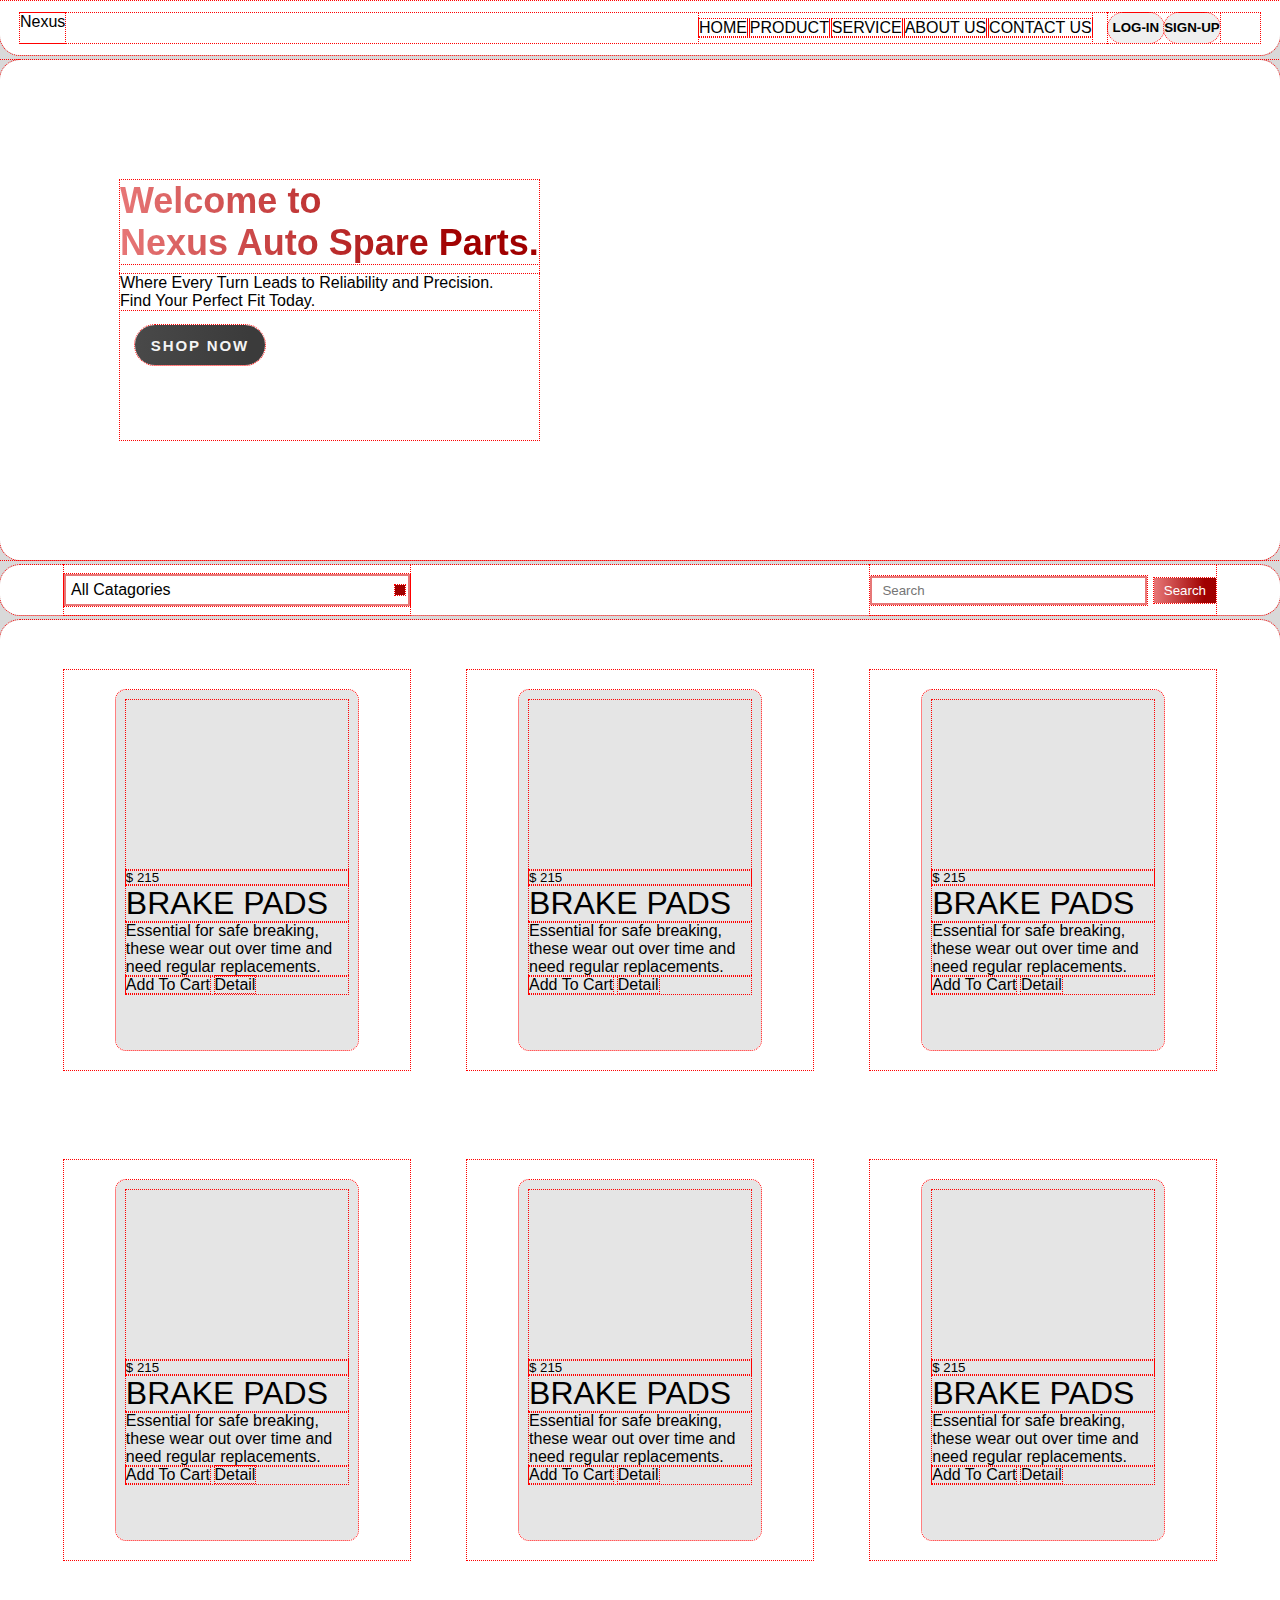
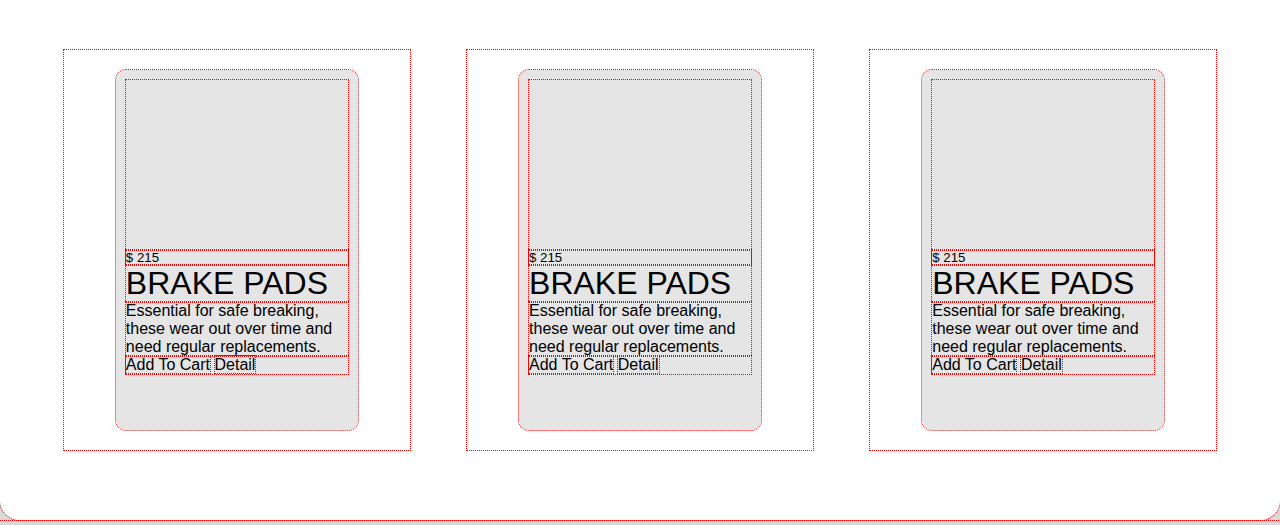
==== index.html @ eee55e4b "On branch main Your branch is up to date with 'origin/main'." ====
<!DOCTYPE html>
<html lang="en">
<head>
  <meta charset="UTF-8">
  <meta name="viewport" content="width=device-width, initial-scale=1.0">
  <link rel="stylesheet" href="css/styleHeader.css">
  <link rel="stylesheet" href="css/styleMain.css">
  <title>Home</title>
</head>
<body>
  <div class="register_bg">
    <div class="signup_page">
      <div class="or"></div>
      <div class="medias">
      </div>
    </div>
  </div>
  <header>
    <nav>
      <div class="logo">
        Nexus
      </div>
      <div class="right">
        <ul class="tabs">
          <li><a href="" class="home">Home</a></li>
          <li><a href="">Product</a></li>
          <li><a href="">Service</a></li>
          <li><a href="">About Us</a></li>
          <li><a href="">Contact Us</a></li>
        </ul>
        <div class="account">
          <button class="login">LOG-IN</button>
          <button class="signup">SIGN-UP</button>
        </div>

      </div>
    </nav>
  </header>
  <main>
    <section class="intro">
      <div class="intro_contents">
        <div class="introduction">
          <h1>Welcome to <br>
            Nexus Auto Spare Parts.</h1>
          <p>
            Where Every Turn Leads to Reliability and Precision. <br>Find Your Perfect Fit Today.
          </p>
          <button class="shop_now">
            SHOP NOW
          </button>
        </div>
      </div>
    </section>
    <section class="search_section">
      <div class="catagories">
        <p>All Catagories</p>
        <span></span>
      </div>
      <div class="search_bar">
        <input type="text" name="" id="" placeholder="Search">
        <button>Search</button>
      </div>
    </section>
    <section class="product_home">
      <div class="products">
        <div class="product_content">
          <div class="product_img"></div>
          <div class="product_description">
            <h5>$ 215</h5>
            <h1>BRAKE PADS</h1>
            <p>Essential for safe breaking, these wear out over time and need regular replacements.</p>
          </div>
          <div class="buttons">
            <a href="">Add To Cart</a>
            <a href="">Detail</a>
          </div>
        </div>
      </div>
      <div class="products">
        <div class="product_content">
          <div class="product_img"></div>
          <div class="product_description">
            <h5>$ 215</h5>
            <h1>BRAKE PADS</h1>
            <p>Essential for safe breaking, these wear out over time and need regular replacements.</p>
          </div>
          <div class="buttons">
            <a href="">Add To Cart</a>
            <a href="">Detail</a>
          </div>
        </div>
      </div>
      <div class="products">
        <div class="product_content">
          <div class="product_img"></div>
          <div class="product_description">
            <h5>$ 215</h5>
            <h1>BRAKE PADS</h1>
            <p>Essential for safe breaking, these wear out over time and need regular replacements.</p>
          </div>
          <div class="buttons">
            <a href="">Add To Cart</a>
            <a href="">Detail</a>
          </div>
        </div>
      </div>
      <div class="products">
        <div class="product_content">
          <div class="product_img"></div>
          <div class="product_description">
            <h5>$ 215</h5>
            <h1>BRAKE PADS</h1>
            <p>Essential for safe breaking, these wear out over time and need regular replacements.</p>
          </div>
          <div class="buttons">
            <a href="">Add To Cart</a>
            <a href="">Detail</a>
          </div>
        </div>
      </div>
      <div class="products">
        <div class="product_content">
          <div class="product_img"></div>
          <div class="product_description">
            <h5>$ 215</h5>
            <h1>BRAKE PADS</h1>
            <p>Essential for safe breaking, these wear out over time and need regular replacements.</p>
          </div>
          <div class="buttons">
            <a href="">Add To Cart</a>
            <a href="">Detail</a>
          </div>
        </div>
      </div>
      <div class="products">
        <div class="product_content">
          <div class="product_img"></div>
          <div class="product_description">
            <h5>$ 215</h5>
            <h1>BRAKE PADS</h1>
            <p>Essential for safe breaking, these wear out over time and need regular replacements.</p>
          </div>
          <div class="buttons">
            <a href="">Add To Cart</a>
            <a href="">Detail</a>
          </div>
        </div>
      </div>
      <div class="products">
        <div class="product_content">
          <div class="product_img"></div>
          <div class="product_description">
            <h5>$ 215</h5>
            <h1>BRAKE PADS</h1>
            <p>Essential for safe breaking, these wear out over time and need regular replacements.</p>
          </div>
          <div class="buttons">
            <a href="">Add To Cart</a>
            <a href="">Detail</a>
          </div>
        </div>
      </div>
      <div class="products">
        <div class="product_content">
          <div class="product_img"></div>
          <div class="product_description">
            <h5>$ 215</h5>
            <h1>BRAKE PADS</h1>
            <p>Essential for safe breaking, these wear out over time and need regular replacements.</p>
          </div>
          <div class="buttons">
            <a href="">Add To Cart</a>
            <a href="">Detail</a>
          </div>
        </div>
      </div>
      <div class="products">
        <div class="product_content">
          <div class="product_img"></div>
          <div class="product_description">
            <h5>$ 215</h5>
            <h1>BRAKE PADS</h1>
            <p>Essential for safe breaking, these wear out over time and need regular replacements.</p>
          </div>
          <div class="buttons">
            <a href="">Add To Cart</a>
            <a href="">Detail</a>
          </div>
        </div>
      </div>
      
    </section>
  </main>
</body>
</html>
---- css/styleHeader.css ----
*{
padding: 0;
margin: 0;
box-sizing: border-box;
text-decoration: none;
font-family: 'Lato', sans-serif;
font-weight: 500;
list-style: none;
outline: 1px dotted red;
}
body{
background-color: #d9d9d9;
position: relative;
}
button{
border: none;
}
header{
width: 100%;
height: 55px;
background-color: #fff;
border-radius: 0 0 20px 20px;
display: flex;
justify-content: center;
align-items: center;
}
nav, .right, .tabs, .account{
display: flex;
justify-content: space-between;
}
nav{
width: 100%;
margin: 0 20px;
}
a{
color: inherit;
}
.tabs{
    text-transform: uppercase;
    font-weight: bolder;
    width: 70%;
    align-items: center;
}
.account{
width: 20%;
align-items: center;
margin-right: 40px;
}
.account button{
width: 70px;
height: 30px;
border-radius: 30px;
font-weight: 700;
border: none;
}
---- css/styleMain.css ----
.intro{
    width: 100%;
    height: 500px;
    background-color: #fff;
    margin: 5px 0;
    border-radius: 20px;
    font-weight: 900;
    display: flex;
}

.intro_contents{
    width: 100%;
    height: 100%;
    padding: 120px;
    display: flex;
}

.introduction{
    position: relative;
}


.introduction h1{
    font-size: 36px;
    font-weight: bolder;
    background: linear-gradient(90deg, #E77777 0%, #A00000 81.44%);
    background-clip: text;
    -webkit-background-clip: text;
    -webkit-text-fill-color: transparent;
}

.introduction p{
    margin-top: 10px;
}

.shop_now{
    width: 130px;
    height: 40px;
    border-radius: 20px;
    margin: 15px;
    background: linear-gradient(90deg, #494949 0%, #3b3b3b 87.44%);
    color: #f4f4f4;
    font-weight: 700;
    font-size: 15px;
    letter-spacing: 1.9px;
}

.search_section{
    width: 100%;
    height: 50px;
    background-color: #fff;
    margin-bottom: 5px;
    border-radius: 20px;
    padding: 0 5%;
    display: flex;
    justify-content: space-between;
}

.catagories{
    width: 30%;
    position: relative;
    cursor: pointer;
    & p, span{
    position: absolute;
    padding: 5px;
    width: 100%;
    top: 50%;
    transform: translateY(-50%);
    }

    & p{
    left: 0;
    border: 2px solid #E77777;
    }
    
    & span{
    right: 5px;
    width: 10px;
    height: 10px;
    background-color: #A00000;
    }

}

.search_bar{
    width: 30%;
    display: flex;
    justify-content: space-between;
    align-items: center;
    & input, input:focus{
    width: 80%;
    padding:5px 10px;
    border: 2px solid #E77777;
    }
    & button{
    width: 18%;
    padding: 5px 0;
    background: linear-gradient(90deg, #E77777 0%, #A00000 81.44%);
    color: #fff;
    }
}

.product_home *{
    outline: 1px red dotted;
}

.product_home{
    outline: 1px red dotted;
    width: 100%;
    padding: 50px 5%;
    height: 1500px;
    background-color: #fff;
    border-radius: 20px;
    margin-bottom: 5px;
    display: grid;
    grid-template-columns: 1fr 1fr 1fr;
    grid-template-rows: 1fr 1fr 1fr;
    gap: 5%;
    & .products{
    height: 400px;
    display: flex;
    justify-content: center;
    align-items: center;
    & .product_content{
    width: 70%;
    height: 90%;
    padding: 10px;
    border-radius: 10px;
    background-color: #e5e5e5;
    & .product_img{
    height: 50%;
    }
}

    }
}
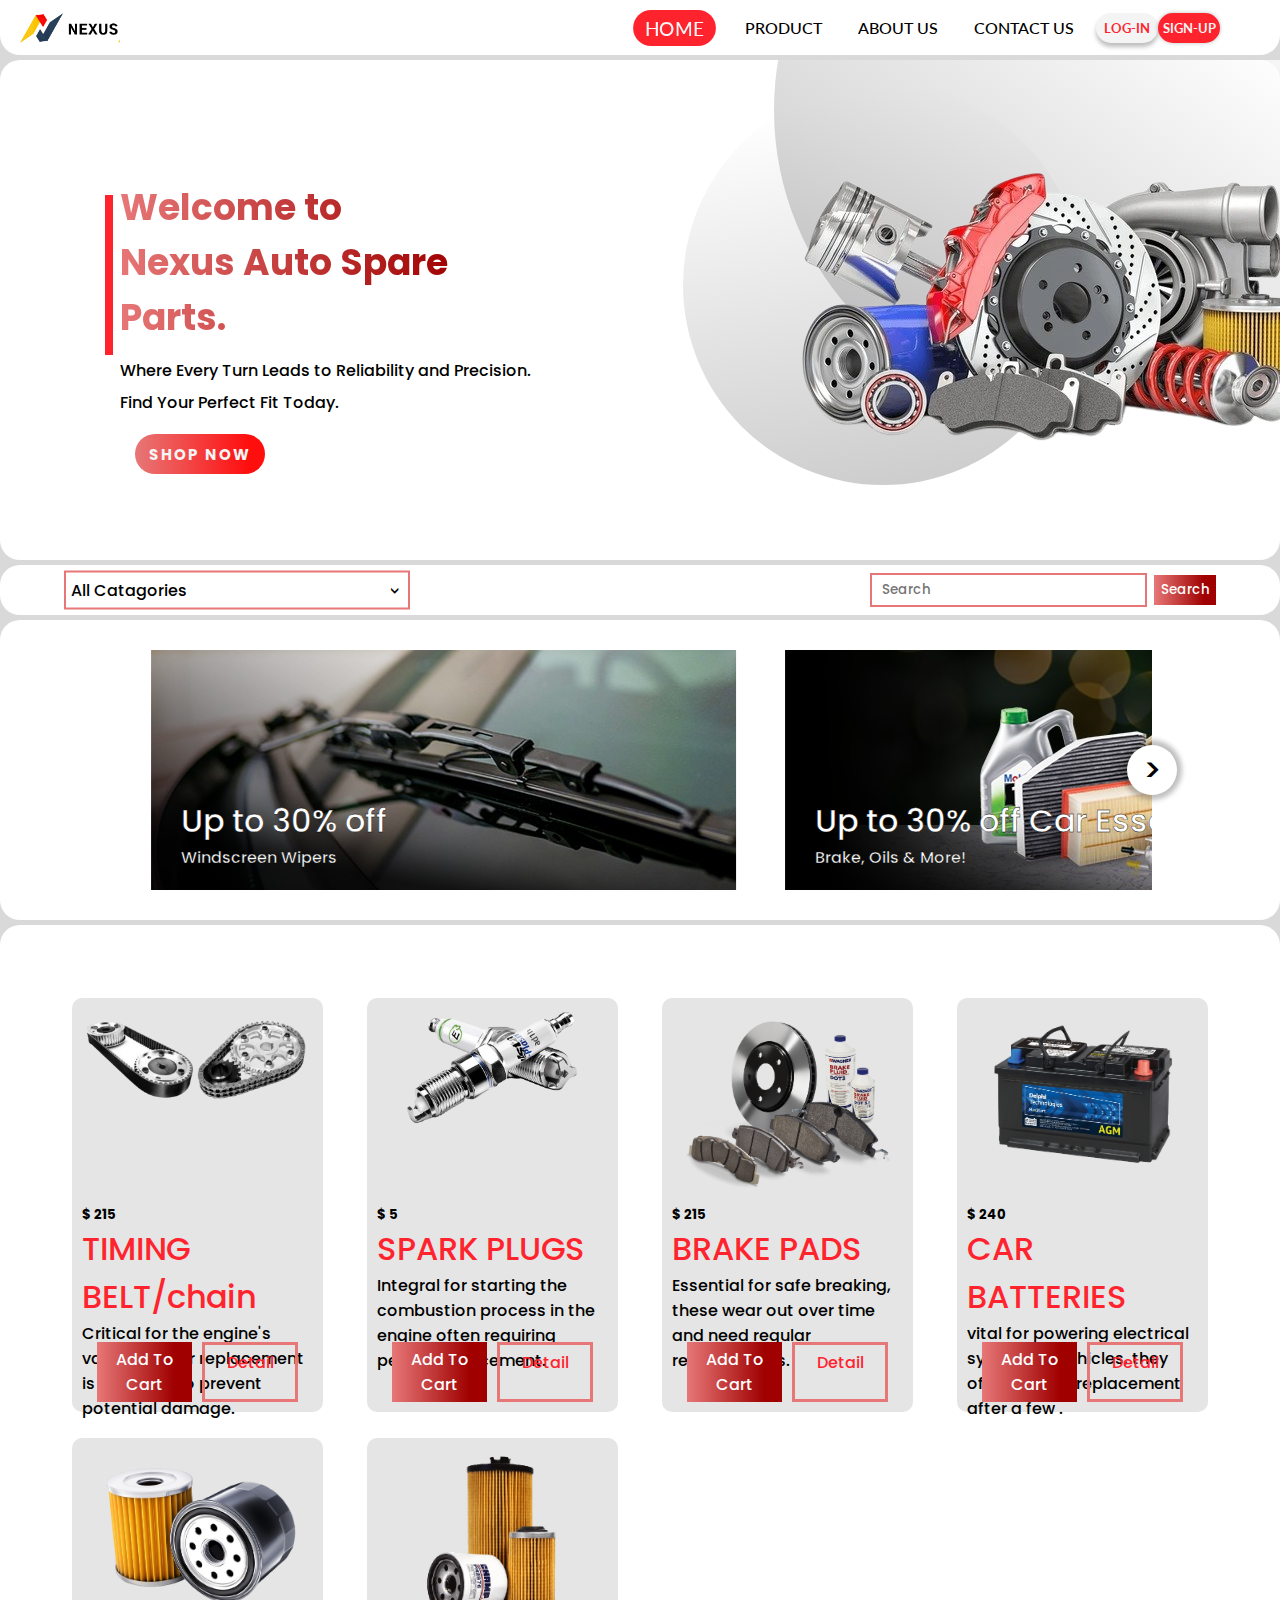
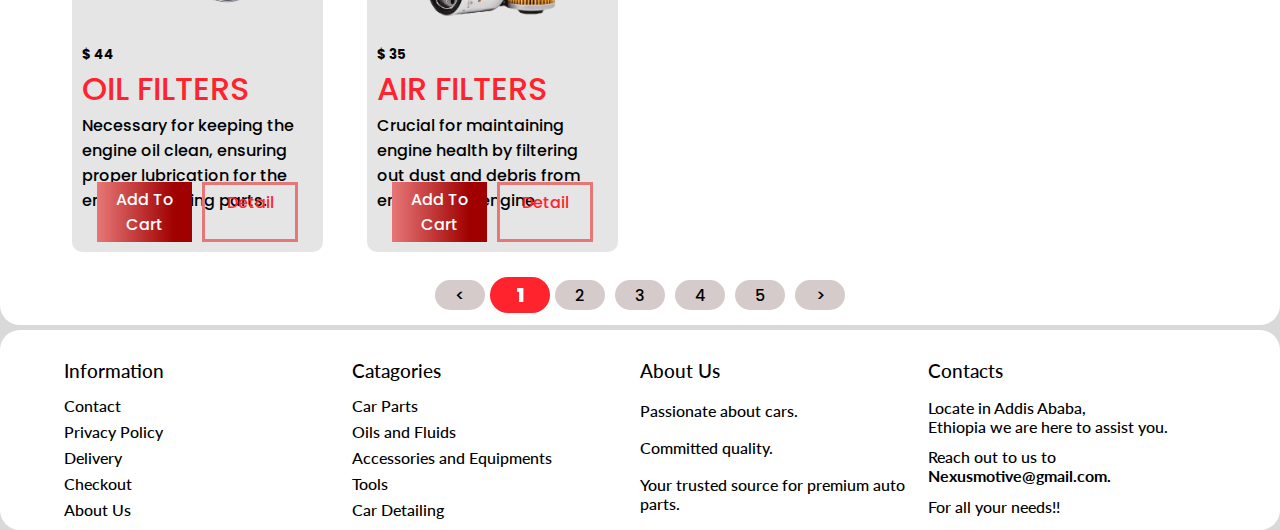
==== commit e841a56e: "new" ====
--- a/index.html
+++ b/index.html
@@ -1,5 +1,6 @@
 <!DOCTYPE html>
 <html lang="en">
+
 <head>
   <meta charset="UTF-8">
   <meta name="viewport" content="width=device-width, initial-scale=1.0">
@@ -7,24 +8,75 @@
   <link rel="stylesheet" href="css/styleMain.css">
   <title>Home</title>
 </head>
+
 <body>
   <div class="register_bg">
-    <div class="signup_page">
-      <div class="or"></div>
-      <div class="medias">
-      </div>
+    <img src="images/Cancel.png" alt="">
+    <div class="page">
+      <div class="signup_page">
+        <h1>Create Account</h1>
+        <form action="">
+          <div class="name">
+            <label for="name">Name</label>
+            <input type="text" name="name" id="name">
+          </div>
+          <div class="email">
+            <label for="email">E-Mail</label>
+            <input type="email" name="email" id="newEmail">
+          </div>
+          <div class="password">
+            <label for="password">Password</label>
+            <input type="password" name="password" id="newPassword">
+          </div>
+          <input type="submit" value="SIGN UP">
+        </form>
+        <!-- <div class="or"></div> -->
+        <div class="medias">
+          <img src="images/Facebook.png" alt="">
+          <img src="images/LinkedIn.png" alt="">
+          <img src="images/Google.png" alt="">
+        </div>
+        <p>Already a user? <strong class="switch-to-login">Log in</strong></p>
+  
+      </div>
+
+      <div class="login_page">
+        <h1>Sign In</h1>
+        <form action="">
+          <div class="email">
+            <label for="email">User Name</label>
+            <input type="email" name="email" id="email">
+          </div>
+          <div class="password">
+            <label for="password">Password</label>
+            <input type="password" name="password" id="password">
+          </div>
+          <input type="submit" value="LOG IN">
+        </form>
+        <!-- <div class="or"></div> -->
+        <div class="medias">
+          <img src="images/Facebook.png" alt="">
+          <img src="images/LinkedIn.png" alt="">
+          <img src="images/Google.png" alt="">
+        </div>
+        <p>Don't have an account? <strong class="switch-to-signup">Sign Up</strong></p>
+  
+      </div>
+      
+
     </div>
+
   </div>
   <header>
     <nav>
       <div class="logo">
-        Nexus
+        
       </div>
       <div class="right">
         <ul class="tabs">
-          <li><a href="" class="home">Home</a></li>
-          <li><a href="">Product</a></li>
-          <li><a href="">Service</a></li>
+          <li class="active"><a href="" >Home</a></li>
+          <li><a href="pages/product.html">Product</a></li>
+          <!-- <li><a href="">Service</a></li> -->
           <li><a href="">About Us</a></li>
           <li><a href="">Contact Us</a></li>
         </ul>
@@ -36,6 +88,9 @@
       </div>
     </nav>
   </header>
+
+<!-- **************************************************** -->
+
   <main>
     <section class="intro">
       <div class="intro_contents">
@@ -50,146 +105,256 @@
           </button>
         </div>
       </div>
+      <div class="image">
+        <div>
+          <!-- <img src="images/ezgif-2-94d6e7ecd4-removebg-preview.png" alt=""> -->
+        </div>
+      </div>
     </section>
+    
+<!-- ----------------------------------------------------------------------- -->
+
     <section class="search_section">
       <div class="catagories">
         <p>All Catagories</p>
-        <span></span>
+        <span>></span>
+        <ul class="catagory_lists">
+          <li>Parts</li>
+          <li>Parts</li>
+          <li>Parts</li>
+          <li>Parts</li>
+          <li>Parts</li>
+        </ul>
       </div>
       <div class="search_bar">
-        <input type="text" name="" id="" placeholder="Search">
+        <input type="text" name="" id="" placeholder="Search" class="search">
         <button>Search</button>
+        <ul class="all-parts">
+          <!-- <li>part1</li>
+          <li>part2</li>
+          <li>part3</li>
+          <li>part4</li>
+          <li>part5</li>
+          <li>part6</li>
+          <li>part7</li> -->
+        </ul>
       </div>
     </section>
-    <section class="product_home">
-      <div class="products">
-        <div class="product_content">
-          <div class="product_img"></div>
-          <div class="product_description">
-            <h5>$ 215</h5>
-            <h1>BRAKE PADS</h1>
-            <p>Essential for safe breaking, these wear out over time and need regular replacements.</p>
-          </div>
-          <div class="buttons">
-            <a href="">Add To Cart</a>
-            <a href="">Detail</a>
-          </div>
-        </div>
-      </div>
-      <div class="products">
-        <div class="product_content">
-          <div class="product_img"></div>
-          <div class="product_description">
-            <h5>$ 215</h5>
-            <h1>BRAKE PADS</h1>
-            <p>Essential for safe breaking, these wear out over time and need regular replacements.</p>
-          </div>
-          <div class="buttons">
-            <a href="">Add To Cart</a>
-            <a href="">Detail</a>
-          </div>
-        </div>
-      </div>
-      <div class="products">
-        <div class="product_content">
-          <div class="product_img"></div>
-          <div class="product_description">
-            <h5>$ 215</h5>
-            <h1>BRAKE PADS</h1>
-            <p>Essential for safe breaking, these wear out over time and need regular replacements.</p>
-          </div>
-          <div class="buttons">
-            <a href="">Add To Cart</a>
-            <a href="">Detail</a>
-          </div>
-        </div>
-      </div>
-      <div class="products">
-        <div class="product_content">
-          <div class="product_img"></div>
-          <div class="product_description">
-            <h5>$ 215</h5>
-            <h1>BRAKE PADS</h1>
-            <p>Essential for safe breaking, these wear out over time and need regular replacements.</p>
-          </div>
-          <div class="buttons">
-            <a href="">Add To Cart</a>
-            <a href="">Detail</a>
-          </div>
-        </div>
-      </div>
-      <div class="products">
-        <div class="product_content">
-          <div class="product_img"></div>
-          <div class="product_description">
-            <h5>$ 215</h5>
-            <h1>BRAKE PADS</h1>
-            <p>Essential for safe breaking, these wear out over time and need regular replacements.</p>
-          </div>
-          <div class="buttons">
-            <a href="">Add To Cart</a>
-            <a href="">Detail</a>
-          </div>
-        </div>
-      </div>
-      <div class="products">
-        <div class="product_content">
-          <div class="product_img"></div>
-          <div class="product_description">
-            <h5>$ 215</h5>
-            <h1>BRAKE PADS</h1>
-            <p>Essential for safe breaking, these wear out over time and need regular replacements.</p>
-          </div>
-          <div class="buttons">
-            <a href="">Add To Cart</a>
-            <a href="">Detail</a>
-          </div>
-        </div>
-      </div>
-      <div class="products">
-        <div class="product_content">
-          <div class="product_img"></div>
-          <div class="product_description">
-            <h5>$ 215</h5>
-            <h1>BRAKE PADS</h1>
-            <p>Essential for safe breaking, these wear out over time and need regular replacements.</p>
-          </div>
-          <div class="buttons">
-            <a href="">Add To Cart</a>
-            <a href="">Detail</a>
-          </div>
-        </div>
-      </div>
-      <div class="products">
-        <div class="product_content">
-          <div class="product_img"></div>
-          <div class="product_description">
-            <h5>$ 215</h5>
-            <h1>BRAKE PADS</h1>
-            <p>Essential for safe breaking, these wear out over time and need regular replacements.</p>
-          </div>
-          <div class="buttons">
-            <a href="">Add To Cart</a>
-            <a href="">Detail</a>
-          </div>
-        </div>
-      </div>
-      <div class="products">
-        <div class="product_content">
-          <div class="product_img"></div>
-          <div class="product_description">
-            <h5>$ 215</h5>
-            <h1>BRAKE PADS</h1>
-            <p>Essential for safe breaking, these wear out over time and need regular replacements.</p>
-          </div>
-          <div class="buttons">
-            <a href="">Add To Cart</a>
-            <a href="">Detail</a>
-          </div>
-        </div>
-      </div>
-      
+    
+<!-- ------------------------------------------------------------------------------- -->
+
+    <section class="discount_section">
+      <div>
+        <span class="dis-prev"><</span>
+        <span class="dis-next">></span>
+        <div class="slide">
+          <div class="discount_collection">
+            <div class="discounts discount1">
+              <div class="discount_descriptions">
+                <h1>Up to 30% off</h1>
+                <p>Windscreen Wipers</p>
+              </div>
+            </div>
+            <div class="discounts discount2">
+              <div class="discount_descriptions">
+                <h1>Up to 30% off Car Essentials</h1>
+                <p>Brake, Oils & More!</p>
+              </div>
+            </div>
+            <div class="discounts discount3" >
+              <div class="discount_descriptions">
+                <h1>Shop Safely!</h1>
+                <p>We verify the conformity of the ordered goods upon request.</p>
+              </div>
+            </div>
+            <!-- <div class="discounts discount4">
+              <div class="discount_descriptions">
+                <h1>Up to 30% off</h1>
+                <p>4Hello</p>
+              </div>
+            </div>
+            <div class="discounts discount5">
+              <div class="discount_descriptions">
+                <h1>Up to 30% off</h1>
+                <p>5Hello</p>
+              </div>
+            </div>
+            <div class="discounts discount6">
+              <div class="discount_descriptions">
+                <h1>Up to 30% off</h1>
+                <p>6Hello</p>
+              </div>
+            </div> -->
+          </div>
+        </div>
+      </div>
+    </section>
+
+<!-- ------------------------------------------------------------------ -->
+
+    <section class="product_section">
+      <div class="product_home">
+        <div class="products">
+          <div class="product_content content1">
+            <div class="product_img"></div>
+            <div class="product_description">
+              <h5>$ 215</h5>
+              <h1>TIMING BELT/chain</h1>
+              <p>Critical for the engine's valve. Regular replacement is essential to prevent potential damage. </p>
+            </div>
+            <div class="buttons">
+              <a href="">Add To Cart</a>
+              <a href="">Detail</a>
+            </div>
+          </div>
+        </div>
+        <div class="products">
+          <div class="product_content content2">
+            <div class="product_img"></div>
+            <div class="product_description">
+              <h5>$ 5</h5>
+              <h1>SPARK PLUGS</h1>
+              <p>Integral for starting the combustion process in the engine often requiring perioic replacement.</p>
+            </div>
+            <div class="buttons">
+              <a href="">Add To Cart</a>
+              <a href="">Detail</a>
+            </div>
+          </div>
+        </div>
+        <div class="products">
+          <div class="product_content content3">
+            <div class="product_img"></div>
+            <div class="product_description">
+              <h5>$ 215</h5>
+              <h1>BRAKE PADS</h1>
+              <p>Essential for safe breaking, these wear out over time and need regular replacements.</p>
+            </div>
+            <div class="buttons">
+              <a href="">Add To Cart</a>
+              <a href="">Detail</a>
+            </div>
+          </div>
+        </div>
+        <div class="products">
+          <div class="product_content content4">
+            <div class="product_img"></div>
+            <div class="product_description">
+              <h5>$ 240</h5>
+              <h1>CAR BATTERIES</h1>
+              <p>vital for powering electrical systems in vehicles, they often require replacement after a few  .</p>
+            </div>
+            <div class="buttons">
+              <a href="">Add To Cart</a>
+              <a href="">Detail</a>
+            </div>
+          </div>
+        </div>
+        <div class="products">
+          <div class="product_content content5">
+            <div class="product_img"></div>
+            <div class="product_description">
+              <h5>$ 44</h5>
+              <h1>OIL FILTERS</h1>
+              <p>Necessary for keeping the engine oil clean, ensuring proper lubrication for the engine's moving parts.</p>
+            </div>
+            <div class="buttons">
+              <a href="">Add To Cart</a>
+              <a href="">Detail</a>
+            </div>
+          </div>
+        </div>
+        <div class="products">
+          <div class="product_content content6">
+            <div class="product_img"></div>
+            <div class="product_description">
+              <h5>$ 35</h5>
+              <h1>AIR FILTERS</h1>
+              <p>Crucial for maintaining engine health by filtering out dust and debris from entering the engine</p>
+            </div>
+            <div class="buttons">
+              <a href="">Add To Cart</a>
+              <a href="">Detail</a>
+            </div>
+          </div>
+        </div>
+      </div>
+        <div class="pagination">
+          <ul>
+            <li> < </li>
+            <li class="active">1</li>
+            <li>2</li>
+            <li>3</li>
+            <li>4</li>
+            <li>5</li>
+            <li>></li>
+          </ul>
+        </div>
     </section>
   </main>
+
+  <!-- -=============================================- -->
+  <footer>
+    <div class="footer">
+      <div class="footerInfo">
+        <h3>Information</h3>
+        <ul class="infos">
+          <li><a href="">Contact</a></li>
+          <li><a href="">Privacy Policy</a></li>
+          <li><a href="">Delivery</a></li>
+          <li><a href="">Checkout</a></li>
+          <li><a href="">About Us</a></li>
+        </ul>
+      </div>
+      <div class="footerCat">
+        <h3>Catagories</h3>
+        <ul class="infos">
+          <li><a href="">Car Parts</a></li>
+          <li><a href="">Oils and Fluids</a></li>
+          <li><a href="">Accessories and Equipments</a></li>
+          <li><a href="">Tools</a></li>
+          <li><a href="">Car Detailing</a></li>
+        </ul>
+      </div>
+      <div class="footerAbout">
+        <h3>About Us</h3>
+        <div class="infos">
+          <p>Passionate about cars. </p>
+          <p>Committed quality.</p>
+          <p>Your trusted source for premium auto parts.</p>
+        </div>
+      </div>
+      <div class="footerContact">
+        <h3>Contacts</h3>
+        <div class="infos">
+          <p>Locate in Addis Ababa, <br>Ethiopia we are here to assist you. </p>
+          <p>Reach out to us to <strong>Nexusmotive@gmail.com.</strong></p>
+          <p>For all your needs!!</p>
+        </div>
+      </div>
+    </div>
+  </footer>
 </body>
+<script>
+  // let tabs = document.querySelector('.tabs');
+  // let links = tabs.querySelectorAll('li');
+
+  // console.log(links)
+
+  // links.forEach(link=>{
+  //   link.addEventListener('click', ()=>{
+  //     removeActiveClasses();
+  //     link.classList.add('active');
+  //   })
+  // })
+
+  // function removeActiveClasses() {
+  //   links.forEach(link => {
+  //       link.classList.remove('active')
+  //   })
+  // }
+</script>
+<script src="script/scriptHeader.js"></script>
+<script src="script/scriptHome.js"></script>
+
 </html>--- a/css/styleHeader.css
+++ b/css/styleHeader.css
@@ -1,56 +1,182 @@
+@import url('https://fonts.googleapis.com/css2?family=Caprasimo&family=Lato&family=Libre+Baskerville&display=swap');
+@import url('https://fonts.googleapis.com/css2?family=Caprasimo&family=Lato:wght@900&family=Libre+Baskerville&family=Poppins:wght@300&display=swap');
+@import url('https://fonts.googleapis.com/css2?family=Caprasimo&family=Lato:wght@300&family=Libre+Baskerville&family=Poppins:wght@300;500&display=swap');
 *{
-padding: 0;
-margin: 0;
-box-sizing: border-box;
-text-decoration: none;
-font-family: 'Lato', sans-serif;
-font-weight: 500;
-list-style: none;
-outline: 1px dotted red;
+  padding: 0;
+  margin: 0;
+  box-sizing: border-box;
+  text-decoration: none;
+  font-family: 'Lato', sans-serif;
+  font-weight: 500;
+  list-style: none;
+  /* --outline: 1px dotted red; */
 }
 body{
-background-color: #d9d9d9;
-position: relative;
+  background-color: #d9d9d9;
+  position: relative;
 }
+
+::-webkit-scrollbar{
+  background-color: #d9d9d9;
+  width: 10px;
+}
+
+::-webkit-scrollbar-thumb{
+  background-color: #fa2a34;
+  border-radius: 20px;
+}
+
 button{
-border: none;
+  border: none;
 }
 header{
-width: 100%;
-height: 55px;
-background-color: #fff;
-border-radius: 0 0 20px 20px;
-display: flex;
-justify-content: center;
-align-items: center;
-}
-nav, .right, .tabs, .account{
-display: flex;
-justify-content: space-between;
-}
-nav{
-width: 100%;
-margin: 0 20px;
-}
-a{
-color: inherit;
-}
-.tabs{
-    text-transform: uppercase;
-    font-weight: bolder;
-    width: 70%;
-    align-items: center;
-}
-.account{
-width: 20%;
-align-items: center;
-margin-right: 40px;
-}
-.account button{
-width: 70px;
-height: 30px;
-border-radius: 30px;
-font-weight: 700;
-border: none;
+  width: 100%;
+  height: 55px;
+  background-color: #fff;
+  border-radius: 0 0 20px 20px;
+  display: flex;
+  justify-content: center;
+  align-items: center;
 }
 
+strong{
+  font-weight: bold;
+}
+
+
+nav, .right, .tabs, .account{
+  display: flex;
+  justify-content: space-between;
+}
+
+nav{
+  width: 100%;
+  margin: 0 20px;
+}
+
+a{
+  color: inherit;
+}
+
+*input:focus-visible{
+  border: none;
+  background-color: green;
+}
+
+.logo{
+  background-image: url(/images/Logo.png);
+  background-size: contain;
+  /* outline: var(--outline); */
+  width: 100px;
+}
+
+.right{
+  width: 50%;
+}
+
+.tabs{
+  text-transform: uppercase;
+  font-weight: bolder;
+  width: 70%;
+  align-items: center;
+}
+
+.tabs li{
+  display: flex;
+  justify-content: center;
+  align-items: center;
+}
+
+.tabs li:hover:not(.active){
+  transform: scale(1.1);
+  box-shadow: 0 0 9px 2px #ff232e;
+}
+
+.tabs li:hover:not(.active), .tabs li.active{
+  background-color: #ff232e;
+  color: #f4f4f4;
+  padding: 0 10px;
+  height: 100%;
+  border-radius: 30px;
+  font-weight: 900;
+}
+
+.tabs li.active{
+  transform: scale(1.2);
+}
+
+/* ================================================ */
+
+.account{
+  width: 20%;
+  align-items: center;
+  margin-right: 40px;
+}
+
+.account button{
+  width: 70px;
+  height: 30px;
+  border-radius: 30px;
+  font-weight: 700;
+  border: none;
+}
+
+.account button:first-child{
+  background-color: #f4f4f4;
+  color: #ff232e;
+  box-shadow: 0px 4px 4px 0px rgba(0, 0, 0, 0.25);
+}
+
+.account button:last-child{
+  background-color: #ff232e;
+  color: #f4f4f4;
+  box-shadow: 0px 0px 4px 0px rgba(0, 0, 0, 0.25);
+}
+
+.account button:hover{
+  transform: scale(1.1);
+}
+
+.account button:first-child:hover{
+  box-shadow: 0 0 5px 5px rgba(0, 0, 0, 0.25);
+}
+
+.account button:last-child:hover{ 
+  box-shadow: 0 0 12px 4px #ff232e;
+}
+
+/* ---------------------------------------------------------- */
+
+footer *{
+  /* outline: var(--outline); */
+}
+
+footer{
+  width: 100%;
+  height: 200px;
+  background-color: #fff;
+  border-radius: 20px;
+  padding: 30px 5%;
+  & .footer{
+    width: 100%;
+    height: 100%;
+    display: grid;
+    grid-template-columns: 1fr 1fr 1fr 1fr;
+    & .footer>div{
+      height: 100%;
+      & h3{
+        margin-bottom: 20px;
+      }
+    }
+  }
+
+   & .infos{
+    padding-top: 10px;
+    height: 100%;
+    display: flex;
+    flex-direction: column;
+    justify-content: space-around;
+
+  }
+}
+
--- a/css/styleMain.css
+++ b/css/styleMain.css
@@ -1,136 +1,553 @@
+.register_bg *{
+  font-family: 'Poppins';
+  /* outline: 1px red dotted; */
+}
+.register_bg.active, .signup_page.active, .login_page.active {
+  display: flex !important;
+  transition: all 0.5s ease;
+}
+.register_bg{
+  width: 100%;
+  height: 100vh;
+  position: fixed;
+  top: 0;
+  left: 0;
+  background-color: rgba(114, 114, 114, 0.827);
+  z-index: 2;
+  display: none;
+  justify-content: center;
+  align-items: center;
+  & >img{
+    width: 50px;
+    height: 50px;
+    position: fixed;
+    top: 10px;
+    right: 10px;
+  }
+  & .login_page *{
+    /* outline: 1px red dotted; */
+  }
+  & .page{
+    width: clamp(600px,40%,500px);
+    height: 90%;
+    background-color: #fff;
+    overflow-y: scroll;
+    border-radius: 10px;
+    padding: 50px;
+    & .signup_page, .login_page{
+      height: clamp(500px,100%,500px);
+      display: none;
+      flex-direction: column;
+      justify-content: space-between;
+      & h1{
+        color: #870007;
+      }
+      & form{
+        height: 300px;
+        display: flex;
+        flex-direction: column;
+        justify-content: space-between;
+        & >div{
+          display: flex;
+          flex-direction: column;
+          & input{
+            height: 40px;
+            border-radius: 5px;
+            padding: 0 5%;
+            font-size: 20px;
+            border: none;
+            background-color: #D6CBCB;
+          }
+          
+          
+        }
+        & input[type=submit]{
+          height: 40px;
+          background-color: #ff232e;
+          color: #fff;
+          /* margin: 15px 0; */
+          font-size: 24px;
+          border: none;
+          border-radius: 5px;
+        }
+      }      
+      & .medias{
+        display: flex;
+        justify-content: space-evenly;
+        padding: 0 30%;
+        margin-top: 20px;
+        & >img{
+          width: 40px;
+          height: 50px;
+        }
+      }
+      
+      & p{
+        text-align: center;
+        & strong{
+          color: #ff232e;
+          text-decoration: underline;
+          font-weight: bold;
+          cursor: pointer;
+        }
+      }
+      /* & .or{
+        display: none;
+        width: 100%;
+        height: 2px;
+        margin: 30px 0;
+        background-color: #ff232e;
+        position: relative;
+      }
+    
+      & .or::after{
+        content: 'OR';
+        font-size: 12px;
+        width: 30px;
+        height: 20px;
+        background-color: #ff232e;
+        color: #fff;
+        position: absolute;
+        top: 50%;
+        left: 50%;
+        transform: translate(-50%, -50%);
+        text-align: center;
+        padding-top: 1px;
+      } */
+            
+    }
+    & .login_page{
+      display: none;
+      & form{
+        justify-content: center;
+        & >div>input{
+          margin-top: 10px;
+          height: 50px;
+        }
+        & >div, input[type = submit]{
+          margin: 20px 0;
+        }
+      }
+  
+    }
+  }
+  
+  
+}
+
+main *{
+  /* outline: 1px dotted red; */
+  font-family: 'Poppins';
+}
 .intro{
-    width: 100%;
-    height: 500px;
-    background-color: #fff;
-    margin: 5px 0;
-    border-radius: 20px;
-    font-weight: 900;
-    display: flex;
+  width: 100%;
+  height: 500px;
+  background-color: #fff;
+  margin: 5px 0;
+  border-radius: 20px;
+  font-weight: 900;
+  display: flex;
 }
 
 .intro_contents{
-    width: 100%;
-    height: 100%;
-    padding: 120px;
-    display: flex;
+  width: 100%;
+  height: 100%;
+  padding: 120px;
+  display: flex;
 }
 
 .introduction{
-    position: relative;
-}
-
+  position: relative;
+}
+
+.introduction::after{
+  content: '';
+  position: absolute;
+  height: 160px;
+  width: 8px;
+  background-color: #ff232e;
+  top: 15px;
+  left: -15px;
+  z-index: 1;
+}
 
 .introduction h1{
-    font-size: 36px;
-    font-weight: bolder;
-    background: linear-gradient(90deg, #E77777 0%, #A00000 81.44%);
-    background-clip: text;
-    -webkit-background-clip: text;
-    -webkit-text-fill-color: transparent;
+  font-size: 36px;
+  font-weight: bolder;
+  background: linear-gradient(90deg, #E77777 0%, #A00000 81.44%);
+  background-clip: text;
+  -webkit-background-clip: text;
+  -webkit-text-fill-color: transparent;
 }
 
 .introduction p{
-    margin-top: 10px;
+  margin-top: 10px;
+  line-height: 2;
+  /* font-we */
 }
 
 .shop_now{
-    width: 130px;
-    height: 40px;
-    border-radius: 20px;
-    margin: 15px;
-    background: linear-gradient(90deg, #494949 0%, #3b3b3b 87.44%);
-    color: #f4f4f4;
-    font-weight: 700;
-    font-size: 15px;
-    letter-spacing: 1.9px;
-}
+  width: 130px;
+  height: 40px;
+  border-radius: 20px;
+  margin: 15px;
+  background: linear-gradient(90deg, #E77777 0%, #ff0e0e 87.44%);
+  color: #f4f4f4;
+  font-weight: 700;
+  font-size: 15px;
+  letter-spacing: 1.9px;
+}
+
+.image{
+  padding: 100px;
+  position: relative;
+  overflow: hidden;
+  /* outline: #000000 1px solid; */
+  width: 100%;
+  height: 100%;
+}
+
+.image>div{
+  z-index: 1;
+  background-image: url(../images/ezgif-2-94d6e7ecd4-removebg-preview.png);
+  position: relative;
+  height: 300px;
+  width: 600px;
+
+}
+
+.image::after{
+  content: '';
+  width: 600px;
+  height: 600px;
+  border-radius: 50%;
+  background: linear-gradient(216deg, rgba(255, 255, 255, 0.80) 29.51%, rgba(166, 165, 167, 0.56) 85.2%);
+  position: absolute;
+  right: -15%;
+  top: -50%;
+  z-index: 0;
+}
+
+.image::before{
+  content: '';
+  width: 400px;
+  height: 400px;
+  border-radius: 50%;
+  background: linear-gradient(170deg, rgba(255, 255, 255, 0.80) 8.68%, rgba(166, 165, 167, 0.56) 93.81%);
+  position: absolute;
+  left: 5%;
+  bottom: 15%;
+  z-index: 0;
+}
+
+/*----------------------------------2------------------------------*/
 
 .search_section{
-    width: 100%;
-    height: 50px;
-    background-color: #fff;
-    margin-bottom: 5px;
-    border-radius: 20px;
-    padding: 0 5%;
-    display: flex;
-    justify-content: space-between;
+  width: 100%;
+  height: 50px;
+  background-color: #fff;
+  margin-bottom: 5px;
+  border-radius: 20px;
+  padding: 0 5%;
+  display: flex;
+  justify-content: space-between;
 }
 
 .catagories{
-    width: 30%;
-    position: relative;
-    cursor: pointer;
-    & p, span{
+  width: 30%;
+  position: relative;
+  cursor: pointer;
+  & p, span{
     position: absolute;
     padding: 5px;
     width: 100%;
     top: 50%;
     transform: translateY(-50%);
-    }
-
-    & p{
+  }
+
+  & p{
     left: 0;
     border: 2px solid #E77777;
-    }
-    
-    & span{
-    right: 5px;
-    width: 10px;
-    height: 10px;
-    background-color: #A00000;
-    }
+  }
+  
+  & span{
+    right:5px;
+    width: auto;
+    text-align: center;
+    rotate: 90deg;
+    translate: -100% -50%;
+  }
+
+  & .catagory_lists{
+    display: none;
+    position: absolute;
+    top: 45px;
+    width: 100%;
+    border-radius: 0 0 20px 20px;
+    background-color: #fff;
+    z-index: 1;
+    & li{
+      padding: 10px;
+      border-bottom: 1px #000 dotted;
+      
+    }
+  }
+  & .catagory_lists.active{
+    display: block;
+  }
 
 }
 
 .search_bar{
-    width: 30%;
-    display: flex;
-    justify-content: space-between;
-    align-items: center;
-    & input, input:focus{
+  width: 30%;
+  display: flex;
+  justify-content: space-between;
+  align-items: center;
+  position: relative;
+    & >.all-parts.active{
+      display: block;
+    }
+    & >.all-parts{
+      display: none;
+      position: absolute;
+      top: 43px;
+      height: auto;
+      width: 100%;
+      border-radius: 0 0 20px 20px;
+      background-color: #fff;
+      z-index: 2;
+      box-shadow: 0px 0px 5px 5px rgba(0, 0, 0, 0.25);
+      & li {
+        padding: 10px;
+        border-bottom: 1px #000 dotted;
+      }
+    }
+  & input, input:focus{
     width: 80%;
     padding:5px 10px;
     border: 2px solid #E77777;
-    }
-    & button{
+  }
+  & button{
     width: 18%;
     padding: 5px 0;
     background: linear-gradient(90deg, #E77777 0%, #A00000 81.44%);
     color: #fff;
-    }
+  }
+}
+
+/*----------------------------------------------------*/
+
+.discount_section *{
+  /* outline: 1px red dotted; */
+}
+
+.discount_section{
+  width: 100%;
+  height: 300px;
+  margin-bottom: 5px;
+  background-color: #fff;
+  border-radius: 20px;
+  padding: 30px 10%;
+  & >div{
+    width: 100%;
+    height: 100%;
+    position: relative;
+    & >span{
+      position: absolute;
+      width: 50px;
+      height: 50px;
+      border-radius: 50%;
+      background-color: #fff;
+      display: flex;
+      justify-content: center;
+      align-items: center;
+      z-index: 1;
+      font-size: 32px;
+      box-shadow: 0px 0px 5px 5px rgba(0, 0, 0, 0.25);
+      cursor: pointer;
+    }
+
+    & >span:first-child{
+      left: 0;
+      top: 50%;
+      translate: -50% -50%;
+      display: none;
+    }
+
+    & >span:nth-child(2){
+      right: 0;
+      top: 50%;
+      translate: 50% -50%;
+    }
+
+  }
+  & .slide{
+    width: 100%;
+    height: 100%;
+    overflow: hidden;
+    
+    & .discount_collection{
+      width: 1950px;
+      height: 100%;
+      display: flex;
+      transform: translateX(-1.33%);
+      justify-content: space-evenly;
+      transition: all 1.5s ease;
+      & .discounts{
+        width: 30%;
+        height: 100%;
+        /* background-image: url(/images/com_desktop_656x292_273.webp); */
+        position: relative;
+        & .discount_descriptions{
+          position: absolute;
+          color: #fff;
+          font-weight: 900;
+          -webkit-text-stroke: #000 0.4px;
+          /* color: #fff; */
+          bottom: 20px;
+          left: 30px;
+        }
+       
+        
+      }
+      .discount1{
+        background-image: url(/images/com_desktop_656x292_289.jpg);
+      }
+      .discount2{
+        background-image: url(/images/com_desktop_656x292_279.jpg);
+      }
+      .discount3{
+        background-image: url(/images/shop_safely-dekstop_4.jpg);
+      }
+    }
+  }
+
+}
+
+
+
+/*--------------------------------------------------------------*/
+
+.product_section{
+  width: 100%;
+  padding: 50px 50px;
+  height: 1000px;
+  background-color: #fff;
+  border-radius: 20px;
+  margin-bottom: 5px;
 }
 
 .product_home *{
-    outline: 1px red dotted;
+  /* outline: 1px red dotted; */
 }
 
 .product_home{
-    outline: 1px red dotted;
-    width: 100%;
-    padding: 50px 5%;
-    height: 1500px;
-    background-color: #fff;
-    border-radius: 20px;
-    margin-bottom: 5px;
-    display: grid;
-    grid-template-columns: 1fr 1fr 1fr;
-    grid-template-rows: 1fr 1fr 1fr;
-    gap: 5%;
-    & .products{
-    height: 400px;
+  /* outline: 1px red dotted; */
+  width: 100%;
+  height: 100%;
+  display: grid;
+  grid-template-columns: 1fr 1fr 1fr 1fr;
+  grid-template-rows: repeat(2, 440px);
+  /* gap: 50px; */
+  & .products{
+    height: 460px;
     display: flex;
     justify-content: center;
     align-items: center;
+    & .content1>.product_img{
+      background-image: url(../images/32_timing_belt_vs_chain-removebg-preview.png);
+    }
+    & .content2>.product_img{
+      background-image: url(../images/kisspng_car_auto_expo_spark_plug_motorcycle_internal_combu_spark-removebg-preview.png);
+    }
+    & .content3>.product_img{
+      background-image: url(../images/Wagner-Group_Rotors\,Pads\,Fluid_022321-1686157797402.png);
+    }
+    & .content4>.product_img{
+      background-image: url(../images/part-batteries-bu9094ra-no-back-us-removebg-preview.png);
+    }
+    & .content5>.product_img{
+      background-image: url(../images/oil-filter-removebg-preview.png);
+    }
+    & .content6>.product_img{
+      background-image: url(../images/png_clipart_oil_filter_air_filter_car_filtration_synthetic_oil_car-removebg-preview.png);
+    }
+    
     & .product_content{
-    width: 70%;
-    height: 90%;
-    padding: 10px;
-    border-radius: 10px;
-    background-color: #e5e5e5;
-    & .product_img{
-    height: 50%;
-    }
-}
-
-    }
+      position: relative;
+      width: 85%;
+      height: 90%;
+      padding: 10px;
+      border-radius: 10px;
+      background-color: #e5e5e5;
+      & .product_img{
+        height: 50%;
+        background-size: contain;
+        background-repeat: no-repeat;
+      }
+
+      & .product_description h5{
+        font-weight: bold;
+      }
+
+      & .product_description h1{
+        color: #ff232e;
+      }
+      & .buttons{
+        padding: 10px 20px;
+        position: absolute;
+        bottom: 0px;
+        left: 0;
+        width: 100%;
+        display: flex;
+        justify-content: center;
+        & a{
+          /* outline: red 1px dotted; */
+          padding: 5px 2%;
+          width: 50%;
+          margin: 0 5px;
+          text-align: center;
+        }
+
+        & a:first-child{
+          background: linear-gradient(90deg, #E77777 0%, #A00000 81.44%);
+          color: #fff;
+        }
+
+        & a:last-child{
+          border: 3px solid #E77777;
+          color: #ff232e;
+        }
+      }
+    }
+
+  }
+}
+
+.pagination{
+  width: 100%;
+  display: flex;
+  justify-content: center;
+  align-items: center;
+  & ul{
+    display: flex;
+    & li{
+      background-color: #D6CBCB;
+      width: 50px;
+      height: 30px;
+      margin: 5px;
+      display: flex;
+      align-items: center;
+      justify-content: center;
+      border-radius: 20px;
+    }
+
+    & li.active, li:not(.active):hover{
+      background-color: #ff232e;
+      color: #fff;
+      border-radius: 30px;
+      font-weight: 900;
+      transform: scale(1.2);
+    }
+  }
 }